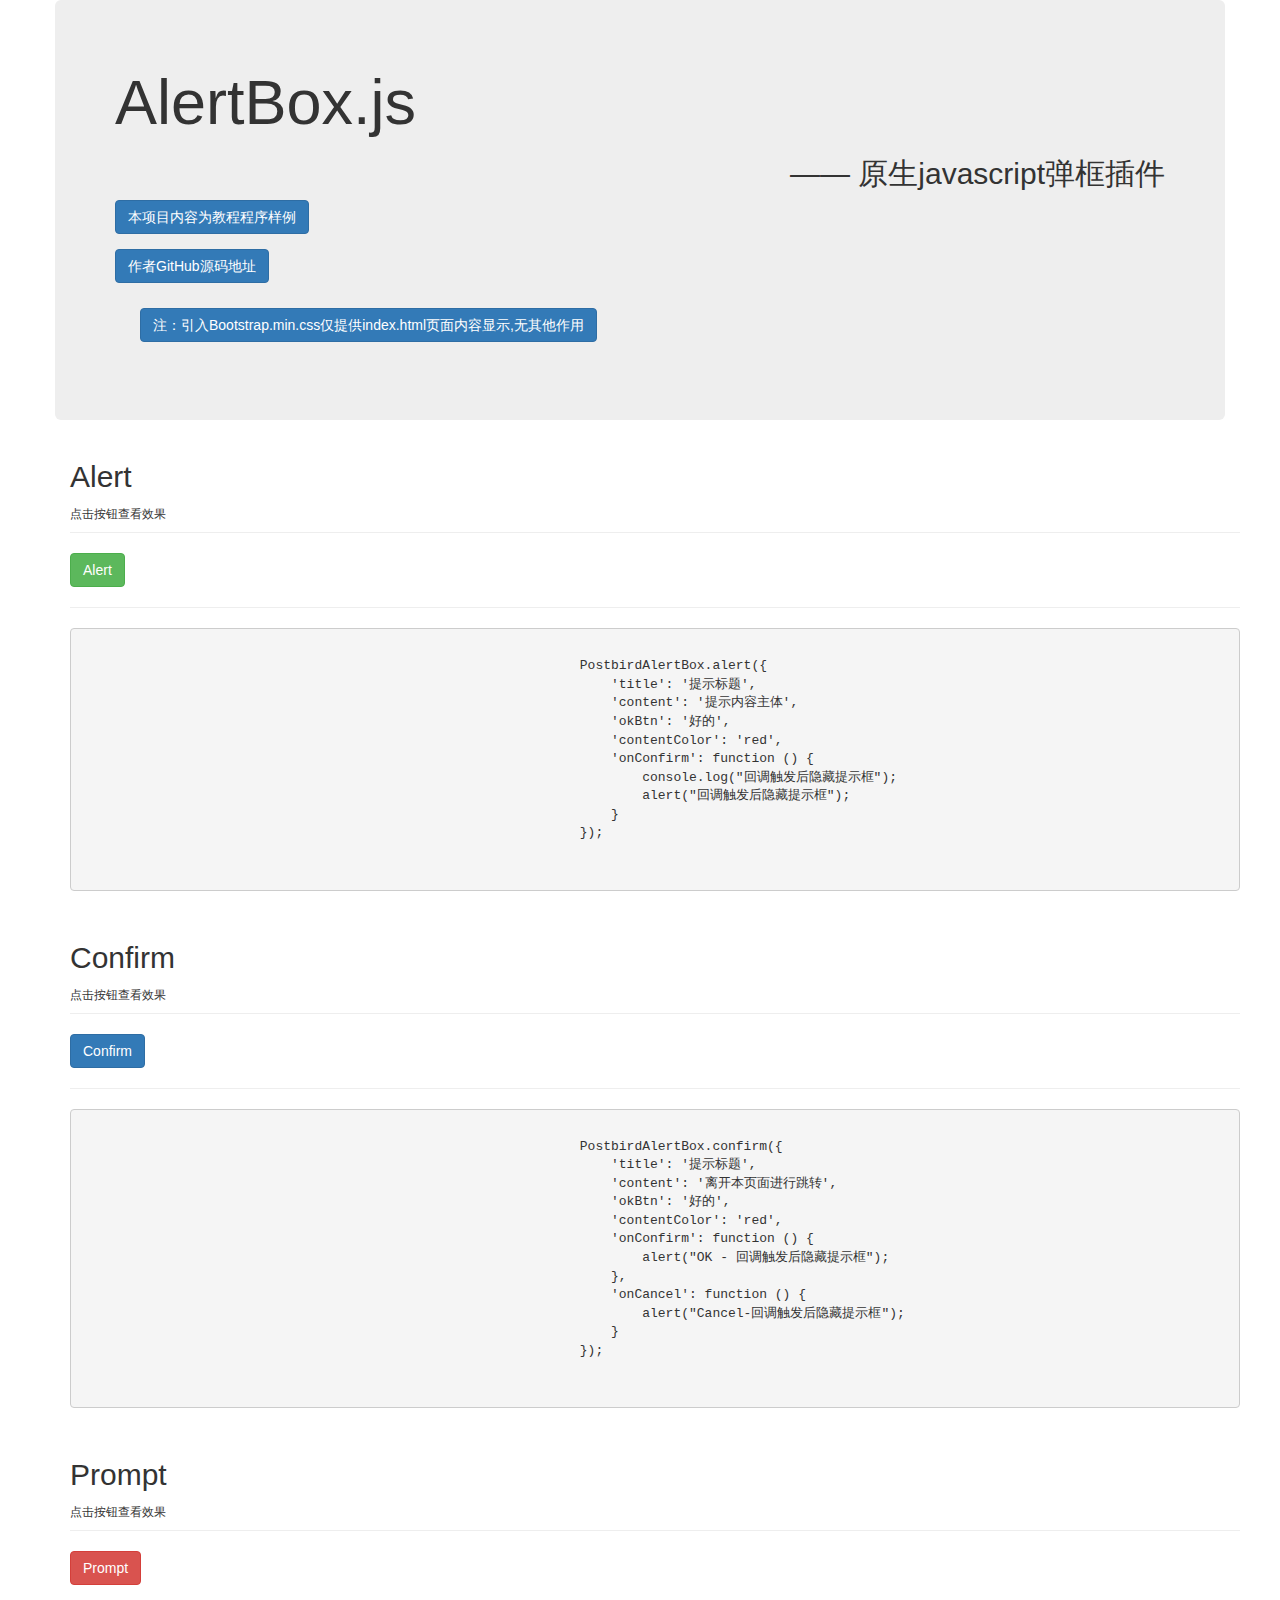
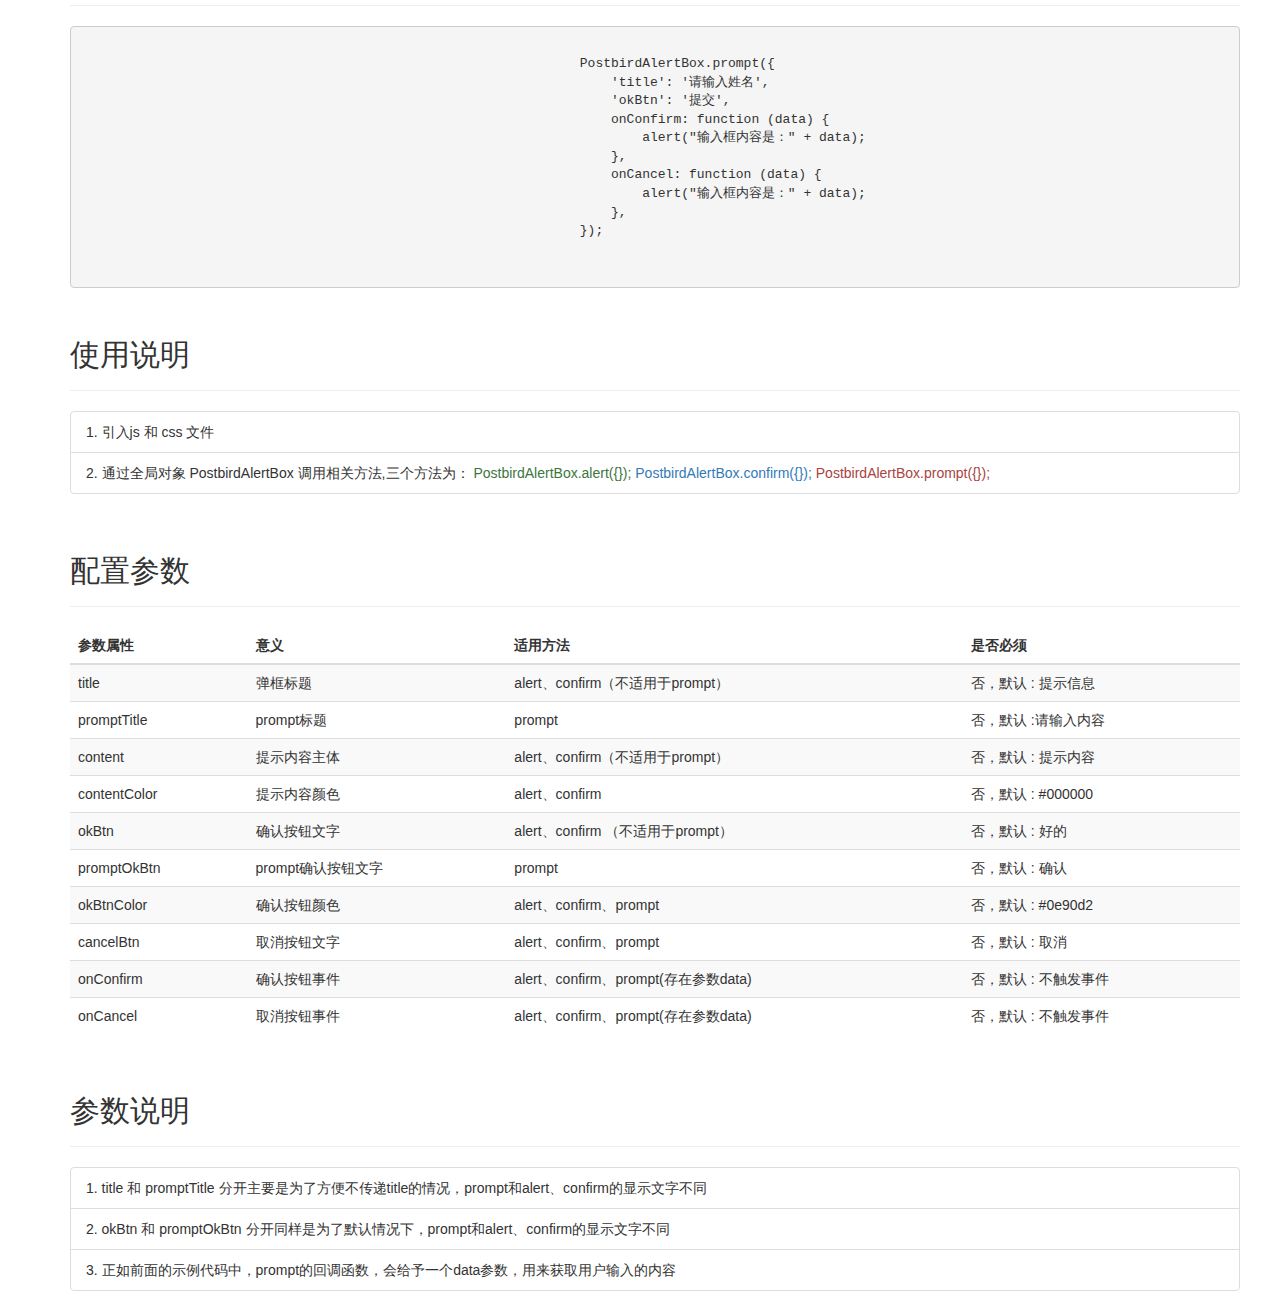
==== webViews/alertBox/index.html @ e863a651 "原生javascript弹框插件" ====
<!DOCTYPE html>
<html>

	<head>
		<meta charset="utf-8" />
		<!--   IE浏览器与web标准不兼容 -->
		<meta http-equiv="X-UA-Compatible" content="IE=EmulateIE9" />
		<!-- 清除缓存 -->
		<meta http-equiv="pragma" content="no-cache">
		<meta http-equiv="cache-control" content="no-cache">
		<meta http-equiv="expires" content="0">
		<meta name="author" content="独泪了无痕" />
		<title>原生javascript弹框插件</title>
		<link rel="stylesheet" type="text/css" href="../../css/bootstrap.min.css" />
		<link rel="stylesheet" type="text/css" href="../../css/alertBox/postbirdAlertBox.css" />
		<script type="text/javascript" src="../../js/alertBox/postbirdAlertBox.min.js"></script>
	</head>

	<body>
		<div class="container">
			<div class="row">
				<div class="jumbotron" style="margin-top:0;margin-bottom:0;">
					<h1>AlertBox.js</h1>
					<h2 class="text-right">—— 原生javascript弹框插件</h2>
					 <p>
                    	<a class="btn btn-primary">本项目内容为教程程序样例</a>
                	</p>
                	 <p>
                    	<a href="https://github.com/postbird/PostbirdAlertBox.js" class="btn btn-primary ">作者GitHub源码地址</a>
                	</p>
					<blockquote>
						<a class="btn btn-primary ">
							注：引入Bootstrap.min.css仅提供index.html页面内容显示,无其他作用
						</a>
					</blockquote>
				</div>
			</div>
			<div class="container">
				<div class="row">
					<div class="page-header">
						<h2>Alert</h2>
						<small>点击按钮查看效果</small>
					</div>
					<div>
						<button onclick="showAlert()" class="btn btn-success ">Alert</button>
					</div>
					<hr>
					<div>
						<pre>
							<code>
								PostbirdAlertBox.alert({
								    'title': '提示标题',
								    'content': '提示内容主体',
								    'okBtn': '好的',
								    'contentColor': 'red',
								    'onConfirm': function () {
								        console.log("回调触发后隐藏提示框");
								        alert("回调触发后隐藏提示框");
								    }
								});
							</code>
						</pre>
					</div>
				</div>
				<div class="row">
					<div class="page-header">
						<h2>Confirm</h2>
						<small>点击按钮查看效果</small>
					</div>
					<div>
						<button onclick="showConfirm()" class="btn btn-primary">Confirm</button>
					</div>
					<hr>
					<div>
						<pre>
							<code>
								PostbirdAlertBox.confirm({
								    'title': '提示标题',
								    'content': '离开本页面进行跳转',
								    'okBtn': '好的',
								    'contentColor': 'red',
								    'onConfirm': function () {
								        alert("OK - 回调触发后隐藏提示框");
								    },
								    'onCancel': function () {
								        alert("Cancel-回调触发后隐藏提示框");
								    }
								});
							</code>
						</pre>
					</div>
				</div>
				<div class="row">
					<div class="page-header">
						<h2>Prompt</h2>
						<small>点击按钮查看效果</small>
					</div>
					<div>
						<button onclick="showPrompt()" class="btn btn-danger">Prompt</button>
					</div>
					<hr>
					<div>
						<pre>
							<code>
								PostbirdAlertBox.prompt({
								    'title': '请输入姓名',
								    'okBtn': '提交',
								    onConfirm: function (data) {
								        alert("输入框内容是：" + data);
								    },
								    onCancel: function (data) {
								        alert("输入框内容是：" + data);
								    },
								});
							</code>
						</pre>
					</div>
				</div>
				<div class="row">
					<div class="page-header">
						<h2>使用说明</h2>
					</div>
					<div class="list-group">
						<li class="list-group-item">
							1. 引入js 和 css 文件
						</li>
						<li class="list-group-item">
							2. 通过全局对象 PostbirdAlertBox 调用相关方法,三个方法为： 
							<span class="text-success">PostbirdAlertBox.alert({}); </span> 
							<span class="text-primary">PostbirdAlertBox.confirm({}); </span> 
							<span class="text-danger"> PostbirdAlertBox.prompt({}); </span>
						</li>
					</div>
				</div>
				<div class="row">
					<div class="page-header">
						<h2>配置参数</h2>
					</div>
					<table class="table table-hover table-striped">
						<thead>
							<tr>
								<th>参数属性</th>
								<th>意义</th>
								<th>适用方法</th>
								<th>是否必须</th>
							</tr>
						</thead>
						<tbody>
							<tr>
								<td>title</td>
								<td>弹框标题</td>
								<td>alert、confirm（不适用于prompt）</td>
								<td>否，默认 : 提示信息</td>
							</tr>
							<tr>
								<td>promptTitle</td>
								<td>prompt标题</td>
								<td>prompt</td>
								<td>否，默认 :请输入内容</td>
							</tr>
							<tr>
								<td>content</td>
								<td>提示内容主体</td>
								<td>alert、confirm（不适用于prompt）</td>
								<td>否，默认 : 提示内容</td>
							</tr>
							<tr>
								<td>contentColor</td>
								<td>提示内容颜色</td>
								<td>alert、confirm</td>
								<td>否，默认 : #000000</td>
							</tr>
							<tr>
								<td>okBtn</td>
								<td>确认按钮文字</td>
								<td>alert、confirm （不适用于prompt）</td>
								<td>否，默认 : 好的</td>
							</tr>
							<tr>
								<td>promptOkBtn</td>
								<td>prompt确认按钮文字</td>
								<td>prompt</td>
								<td>否，默认 : 确认</td>
							</tr>
							<tr>
								<td>okBtnColor</td>
								<td>确认按钮颜色</td>
								<td>alert、confirm、prompt</td>
								<td>否，默认 : #0e90d2</td>
							</tr>
							<tr>
								<td>cancelBtn</td>
								<td>取消按钮文字</td>
								<td>alert、confirm、prompt</td>
								<td>否，默认 : 取消</td>
							</tr>
							<tr>
								<td>onConfirm</td>
								<td>确认按钮事件</td>
								<td>alert、confirm、prompt(存在参数data)</td>
								<td>否，默认 : 不触发事件</td>
							</tr>
							<tr>
								<td>onCancel</td>
								<td>取消按钮事件</td>
								<td>alert、confirm、prompt(存在参数data)</td>
								<td>否，默认 : 不触发事件</td>
							</tr>

						</tbody>
					</table>
				</div>
				<div class="row">
					<div class="page-header">
						<h2>参数说明</h2>
					</div>
					<div class="list-group">
						<li class="list-group-item">
							1. title 和 promptTitle 分开主要是为了方便不传递title的情况，prompt和alert、confirm的显示文字不同
						</li>
						<li class="list-group-item">
							2. okBtn 和 promptOkBtn 分开同样是为了默认情况下，prompt和alert、confirm的显示文字不同
						</li>
						<li class="list-group-item">
							3. 正如前面的示例代码中，prompt的回调函数，会给予一个data参数，用来获取用户输入的内容
						</li>
					</div>
				</div>
			</div>
	</body>
	<script>
		function showAlert() {
			PostbirdAlertBox.alert({
				'title': '提示',
				'content': '提示内容主体',
				'okBtn': '好的',
				'contentColor': 'red',
				'onConfirm': function() {
					console.log("回调触发后隐藏提示框");
					alert("回调触发后隐藏提示框");
				}
			});
		}

		function showConfirm() {
			PostbirdAlertBox.confirm({
				'title': '提示',
				'content': '离开本页面进行跳转',
				'okBtn': '好的',
				'contentColor': 'red',
				'onConfirm': function() {
					console.log("OK - 回调触发后隐藏提示框");
					alert("OK - 回调触发后隐藏提示框");
				},
				'onCancel': function() {
					console.log("Cancel-回调触发后隐藏提示框");
					alert("Cancel-回调触发后隐藏提示框");
				}
			});
		}

		function showPrompt() {
			PostbirdAlertBox.prompt({
				'title': '请输入姓名',
				'okBtn': '提交',
				onConfirm: function(data) {
					console.log("输入框内容是：" + data);
					alert("输入框内容是：" + data);
				},
				onCancel: function(data) {
					console.log("输入框内容是：" + data);
					alert("输入框内容是：" + data);
				},
			});
		}
	</script>

</html>
---- css/alertBox/postbirdAlertBox.css ----
@CHARSET "UTF-8";

{
	margin: 0;
	padding: 0;
	box-sizing: border-box;
}

.postbird-box-container {
	width: 100%;
	height: 100%;
	overflow: hidden;
	position: fixed;
	top: 0;
	left: 0;
	z-index: 9999;
	background-color: rgba(0, 0, 0, 0.2);
	display: block;
	-webkit-user-select: none;
	-moz-user-select: none;
	-ms-user-select: none;
	user-select: none;
}

.postbird-box-container.active {
	display: block;
}

.postbird-box-content {
	width: 400px;
	max-width: 90%;
	min-height: 150px;
	background-color: #fff;
	border: solid 1px #dfdfdf;
	position: absolute;
	top: 50%;
	left: 50%;
	transform: translate(-50%, -50%);
	margin-top: -100px;
}

.postbird-box-header {
	width: 100%;
	padding: 10px 15px;
	position: relative;
	font-size: 1.1em;
	letter-spacing: 2px;
}

.postbird-box-close-btn {
	cursor: pointer;
	font-weight: 700;
	color: #000;
	float: right;
	opacity: 0.5;
	font-size: 1.3em;
	margin-top: -3px;
	display: none;
}

.postbird-box-close-btn:hover {
	opacity: 1;
}

.postbird-box-text {
	width: 100%;
	padding: 0 10%;
	text-align: center;
	line-height: 40px;
	font-size: 20px;
	letter-spacing: 1px;
}

.postbird-box-footer {
	width: 100%;
	position: absolute;
	bottom: 0;
	padding: 0;
	margin: 0;
	display: flex;
	display: -webkit-flex;
	justify-content: space-around;
	border-top: solid 1px #dfdfdf;
	align-items: flex-end;
}

.postbird-box-footer .btn-footer {
	line-height: 44px;
	border: 0;
	cursor: pointer;
	background-color: #fff;
	color: #0e90d2;
	font-size: 1.1em;
	letter-spacing: 2px;
	transition: background-color .5s;
	-webkit-transition: background-color .5s;
	-o-transition: background-color .5s;
	-moz-transition: background-color .5s;
	outline: 0;
}

.postbird-box-footer .btn-footer:hover {
	background-color: #e5e5e5;
}

.postbird-box-footer .btn-block-footer {
	width: 100%;
}

.postbird-box-footer .btn-left-footer,
.postbird-box-footer .btn-right-footer {
	position: relative;
	width: 100%;
}

.postbird-box-footer .btn-left-footer::after {
	content: "";
	position: absolute;
	right: 0;
	top: 0;
	background-color: #e5e5e5;
	height: 100%;
	width: 1px;
}

.postbird-box-footer .btn-footer-cancel {
	color: #333333;
}

.postbird-prompt-input {
	width: 100%;
	font-size: 16px;
	border: 1px solid #cccccc;
	outline: none;
	padding: 5px 10px 5px 10px;
}
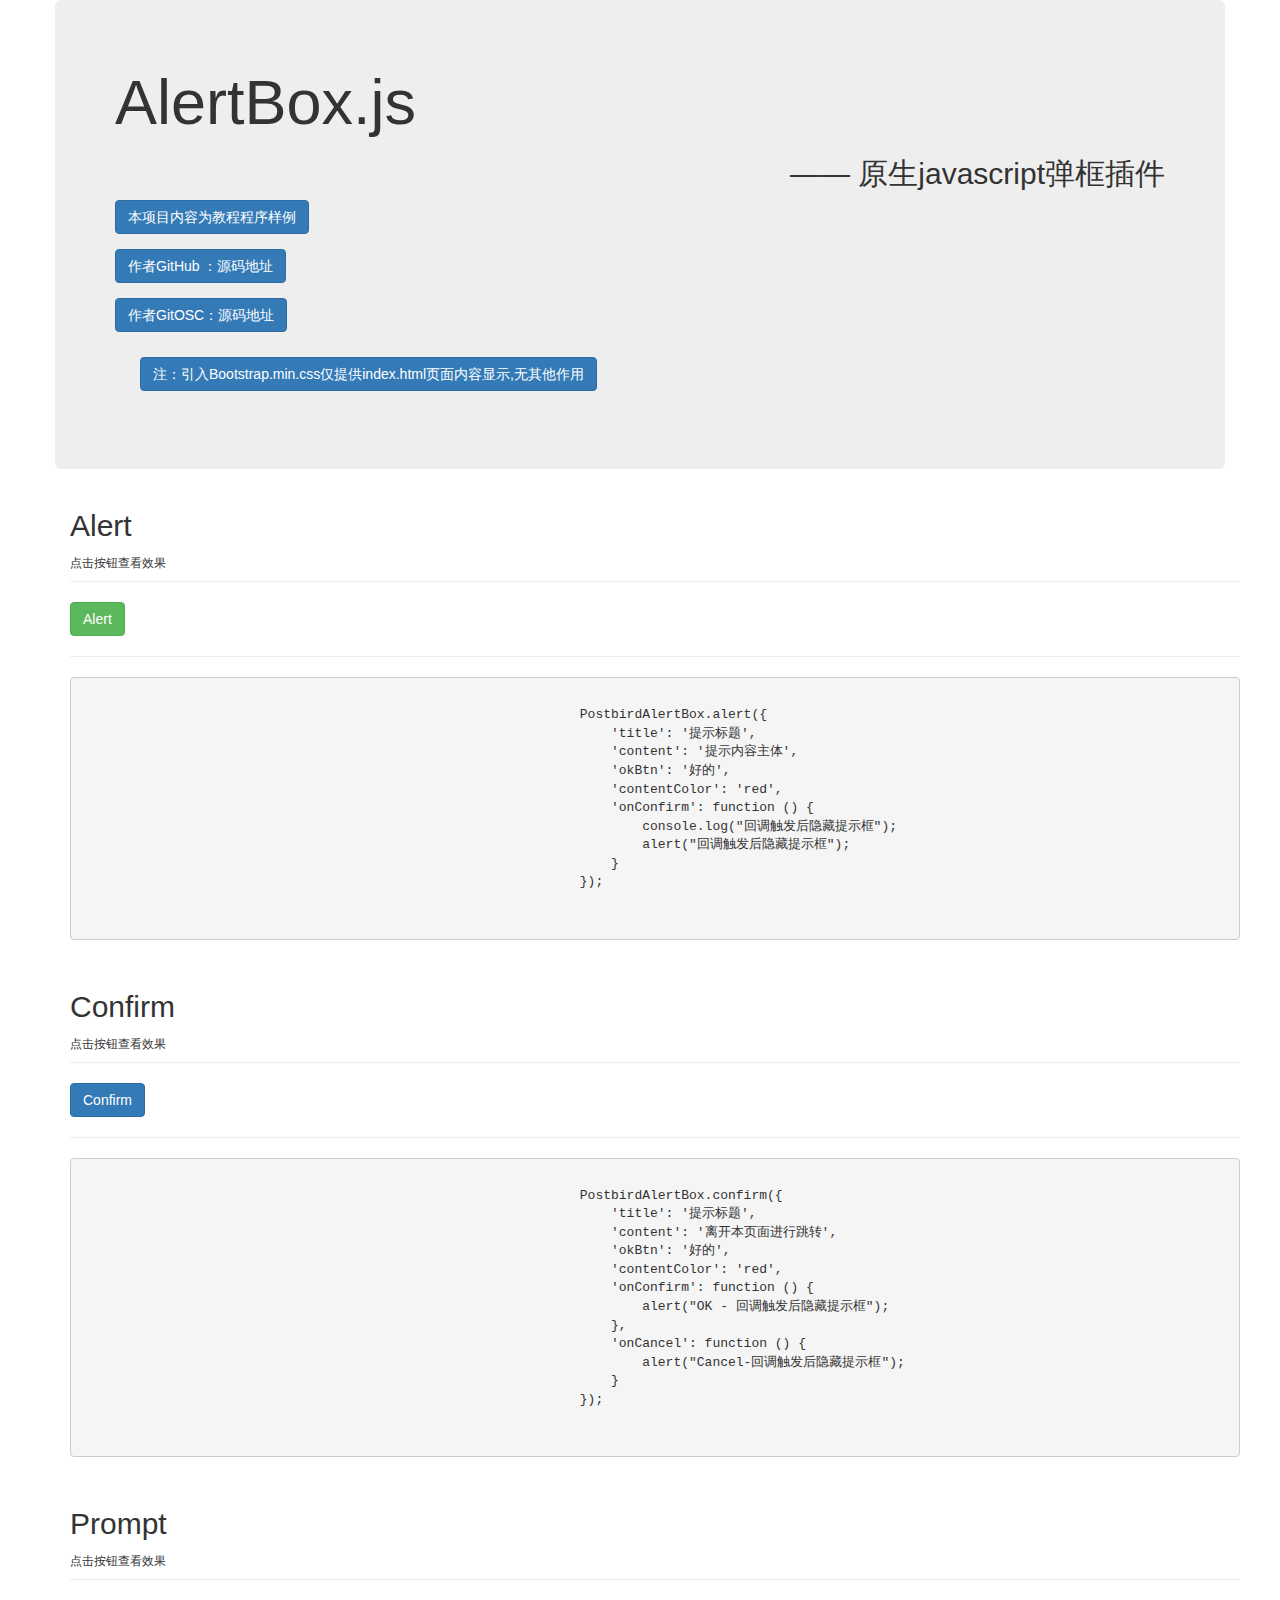
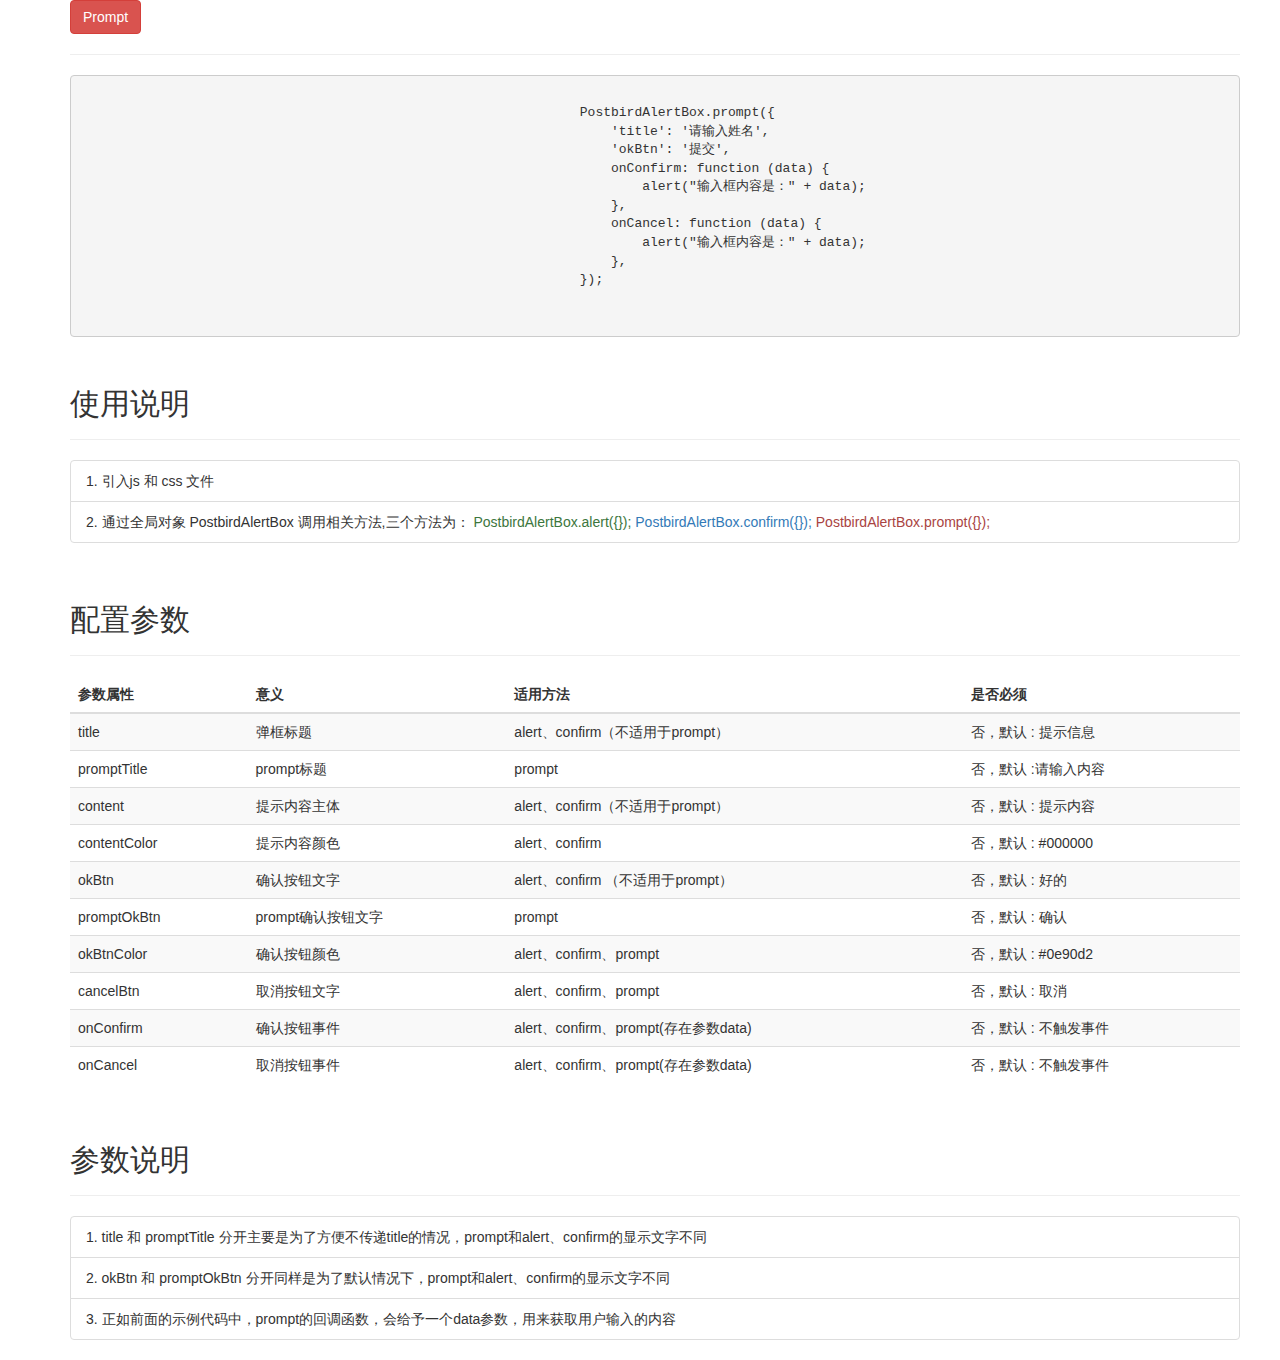
==== commit 28f8896d: "增加引用说明" ====
--- a/webViews/alertBox/index.html
+++ b/webViews/alertBox/index.html
@@ -25,8 +25,11 @@
 					 <p>
                     	<a class="btn btn-primary">本项目内容为教程程序样例</a>
                 	</p>
-                	 <p>
-                    	<a href="https://github.com/postbird/PostbirdAlertBox.js" class="btn btn-primary ">作者GitHub源码地址</a>
+                	<p>
+                    	<a href="https://github.com/postbird/PostbirdAlertBox.js" class="btn btn-primary ">作者GitHub ：源码地址</a>
+                	</p>
+                	<p>
+                    	<a href="https://gitee.com/postbird/PostbirdAlertBox.js" class="btn btn-primary ">作者GitOSC：源码地址</a>
                 	</p>
 					<blockquote>
 						<a class="btn btn-primary ">
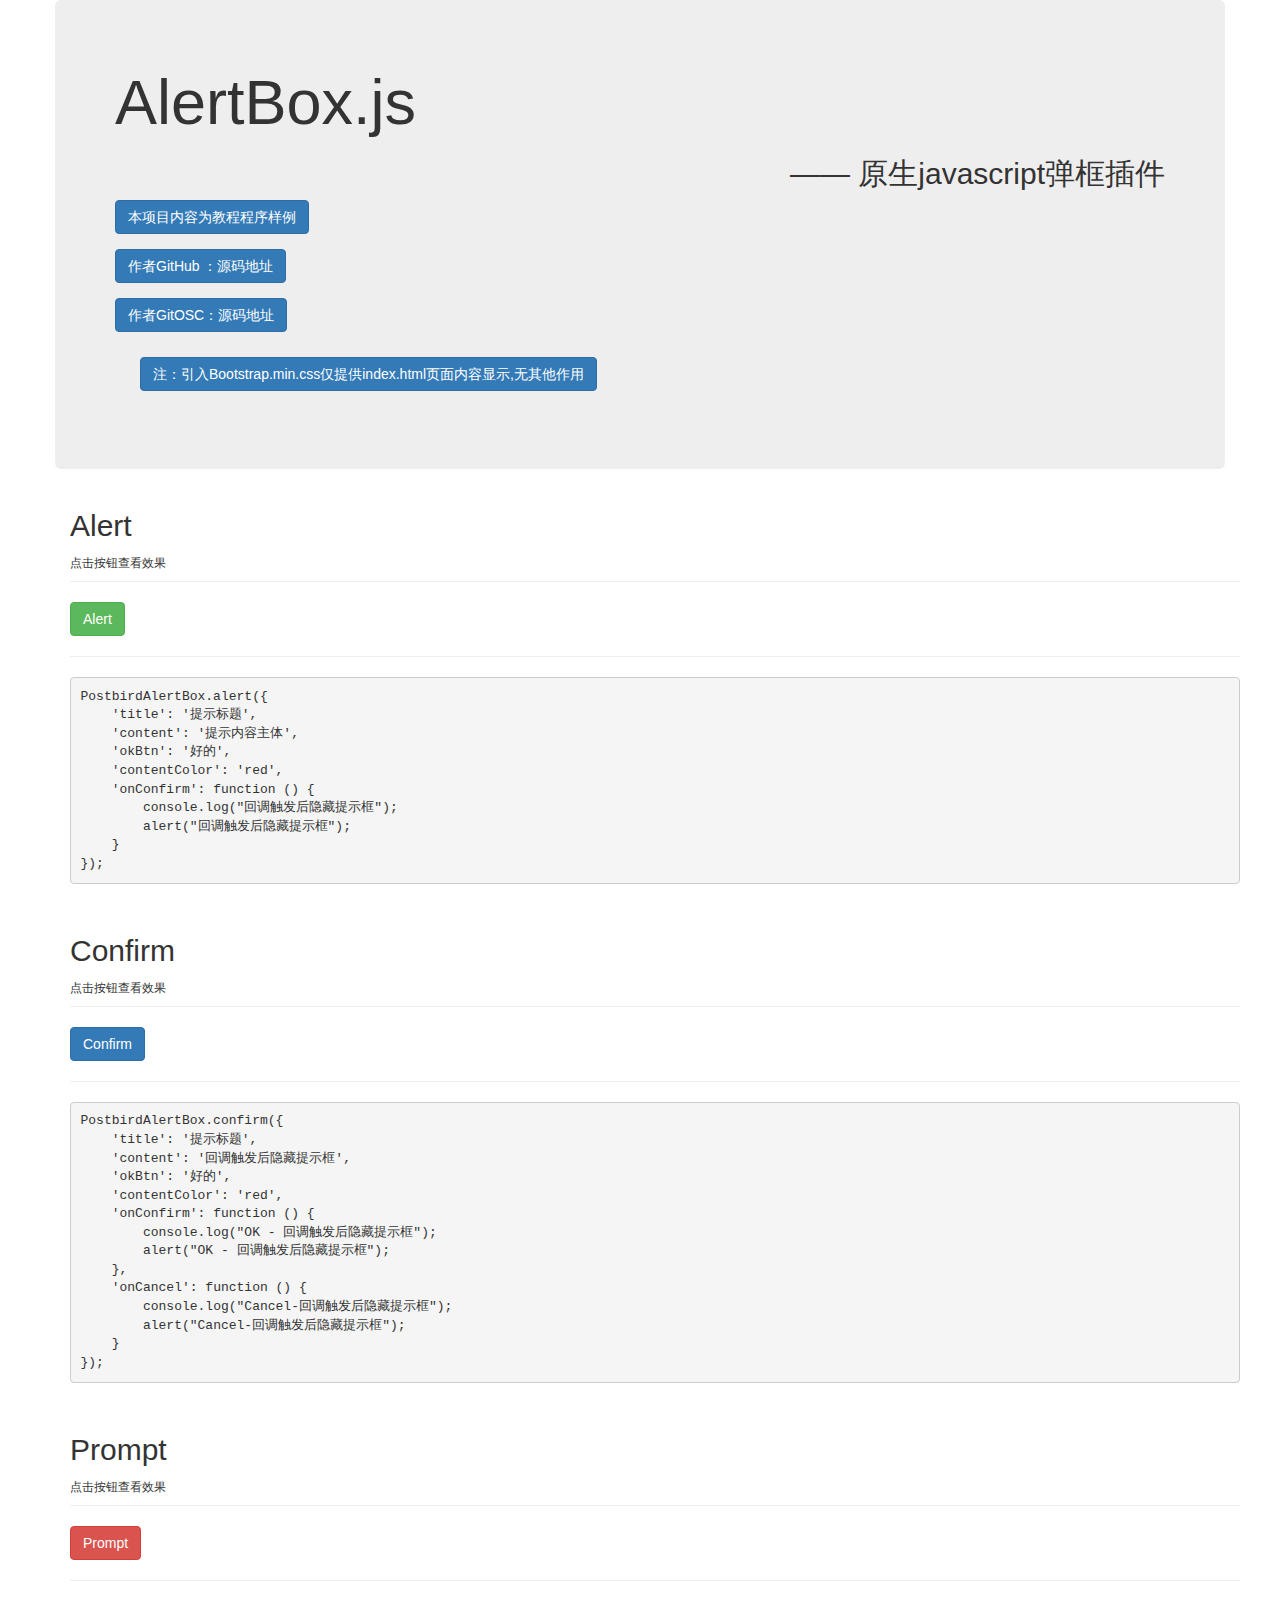
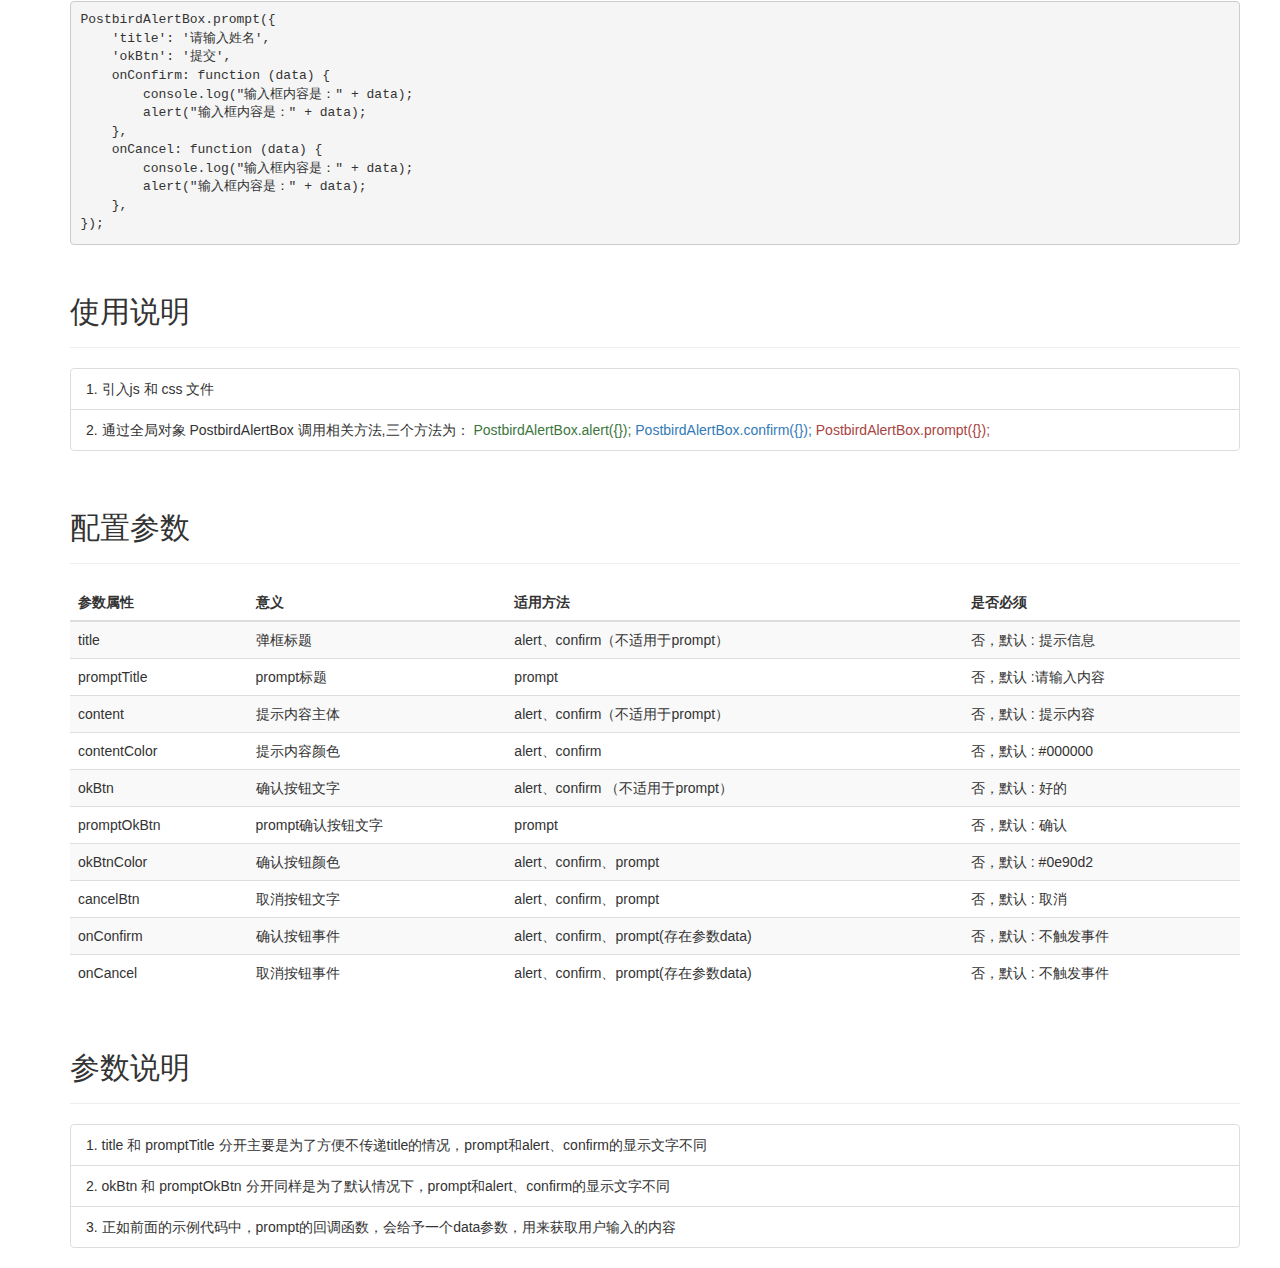
==== commit 9acdb04e: "Signed-off-by: 皇族灬战狼 <duleilewuhen@163.com>" ====
--- a/webViews/alertBox/index.html
+++ b/webViews/alertBox/index.html
@@ -49,20 +49,16 @@
 					</div>
 					<hr>
 					<div>
-						<pre>
-							<code>
-								PostbirdAlertBox.alert({
-								    'title': '提示标题',
-								    'content': '提示内容主体',
-								    'okBtn': '好的',
-								    'contentColor': 'red',
-								    'onConfirm': function () {
-								        console.log("回调触发后隐藏提示框");
-								        alert("回调触发后隐藏提示框");
-								    }
-								});
-							</code>
-						</pre>
+						<pre><code>PostbirdAlertBox.alert({
+    'title': '提示标题',
+    'content': '提示内容主体',
+    'okBtn': '好的',
+    'contentColor': 'red',
+    'onConfirm': function () {
+        console.log("回调触发后隐藏提示框");
+        alert("回调触发后隐藏提示框");
+    }
+});</code></pre>
 					</div>
 				</div>
 				<div class="row">
@@ -75,22 +71,20 @@
 					</div>
 					<hr>
 					<div>
-						<pre>
-							<code>
-								PostbirdAlertBox.confirm({
-								    'title': '提示标题',
-								    'content': '离开本页面进行跳转',
-								    'okBtn': '好的',
-								    'contentColor': 'red',
-								    'onConfirm': function () {
-								        alert("OK - 回调触发后隐藏提示框");
-								    },
-								    'onCancel': function () {
-								        alert("Cancel-回调触发后隐藏提示框");
-								    }
-								});
-							</code>
-						</pre>
+						<pre><code>PostbirdAlertBox.confirm({
+    'title': '提示标题',
+    'content': '回调触发后隐藏提示框',
+    'okBtn': '好的',
+    'contentColor': 'red',
+    'onConfirm': function () {
+        console.log("OK - 回调触发后隐藏提示框");
+        alert("OK - 回调触发后隐藏提示框");
+    },
+    'onCancel': function () {
+        console.log("Cancel-回调触发后隐藏提示框");
+        alert("Cancel-回调触发后隐藏提示框");
+    }
+});</code></pre>
 					</div>
 				</div>
 				<div class="row">
@@ -103,20 +97,18 @@
 					</div>
 					<hr>
 					<div>
-						<pre>
-							<code>
-								PostbirdAlertBox.prompt({
-								    'title': '请输入姓名',
-								    'okBtn': '提交',
-								    onConfirm: function (data) {
-								        alert("输入框内容是：" + data);
-								    },
-								    onCancel: function (data) {
-								        alert("输入框内容是：" + data);
-								    },
-								});
-							</code>
-						</pre>
+						<pre><code>PostbirdAlertBox.prompt({
+    'title': '请输入姓名',
+    'okBtn': '提交',
+    onConfirm: function (data) {
+        console.log("输入框内容是：" + data);
+        alert("输入框内容是：" + data);
+    },
+    onCancel: function (data) {
+        console.log("输入框内容是：" + data);
+        alert("输入框内容是：" + data);
+    },
+});</code></pre>
 					</div>
 				</div>
 				<div class="row">
